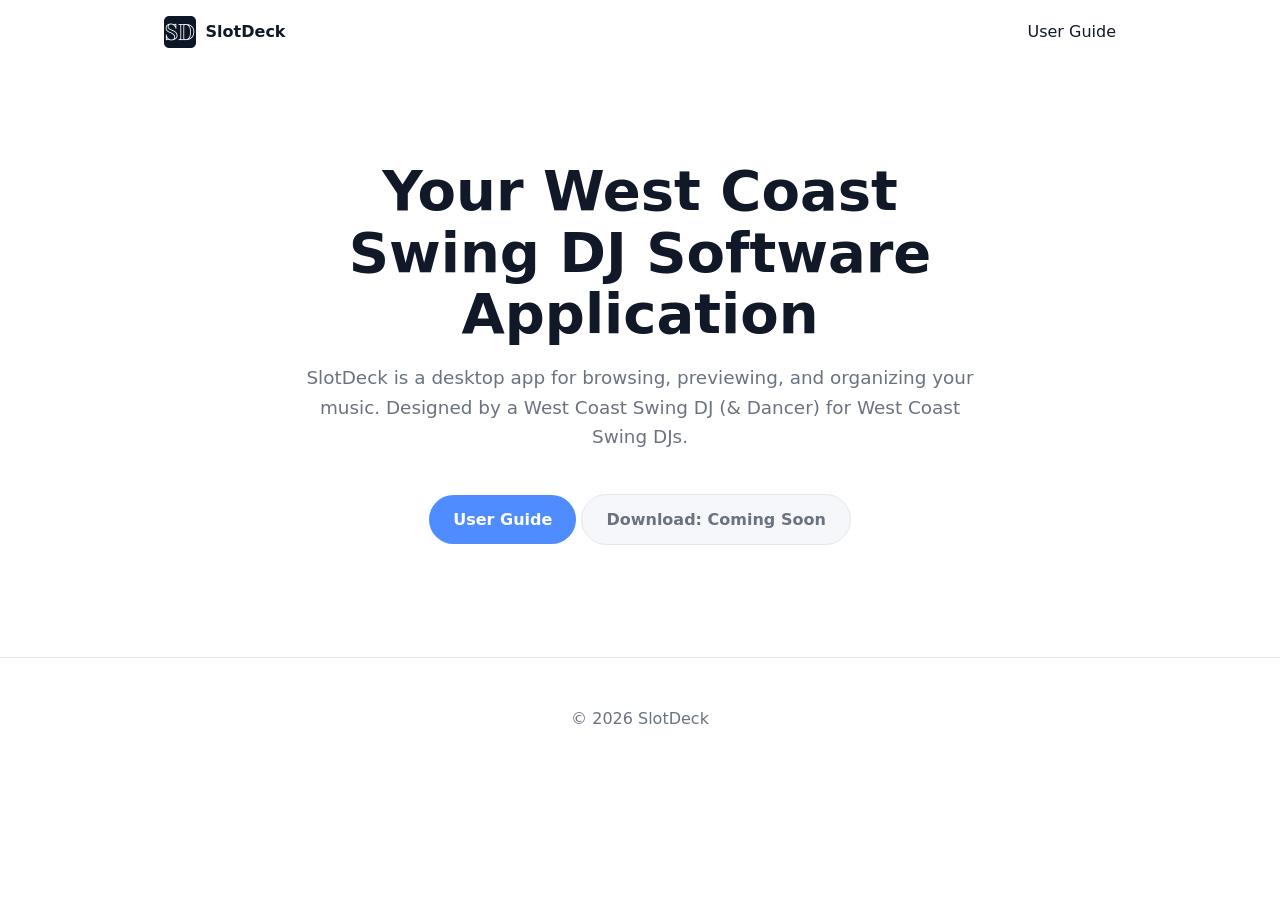
==== docs/index.html @ 699abc44 "Add initial project files including HTML, CSS, JS, and tasks configuration" ====
<!doctype html>
<html lang="en">
<head>
  <meta charset="utf-8">
  <meta name="viewport" content="width=device-width, initial-scale=1">
  <title>SlotDeck</title>
  <meta name="description" content="SlotDeck: a DJ desktop application.">
  <link rel="icon" href="favicon.ico">
  <link rel="stylesheet" href="assets/css/style.css">
</head>
<body>
  <header class="nav">
    <a class="brand" href="./"><img src="assets/img/logo.png" alt="">SlotDeck</a>
    <nav><a href="guide.html">User Guide</a></nav>
  </header>

  <main class="home">
    <section class="hero">
      <h1>Your West Coast Swing DJ Software Application</h1>
      <p>SlotDeck is a desktop app for browsing, previewing, and organizing your music. Designed by a West Coast Swing DJ (& Dancer) for West Coast Swing DJs.</p>
      <a class="btn" href="guide.html">User Guide</a>
      <span class="btn disabled" aria-disabled="true">Download: Coming Soon</span>
    </section>
  </main>

  <footer>&copy; 2026 SlotDeck</footer>
  <script src="assets/js/main.js" defer></script>
</body>
</html>
---- docs/assets/css/style.css ----
:root { --bg:#0b0d12; --fg:#e8eaf0; --muted:#9aa3b2; --card:#141821; --line:#232938; --accent:#4f8cff; --radius:14px; }
@media (prefers-color-scheme: light) {
  :root { --bg:#fff; --fg:#111827; --muted:#6b7280; --card:#f5f7fa; --line:#e5e7eb; }
}
* { box-sizing:border-box; }
html { scroll-behavior:smooth; }
body { margin:0; background:var(--bg); color:var(--fg);
  font:16px/1.6 system-ui,-apple-system,"Segoe UI",Roboto,sans-serif; }
a { color:var(--accent); }
.nav { display:flex; justify-content:space-between; align-items:center;
  max-width:1000px; margin:auto; padding:1rem 1.5rem; }
.nav nav a { color:var(--fg); text-decoration:none; margin-left:1.25rem; }
.nav nav a:hover { color:var(--accent); }
.brand { display:flex; align-items:center; gap:.6rem; font-weight:700; color:var(--fg); text-decoration:none; }
.brand img { width:32px; height:32px; }
.hero { text-align:center; padding:6rem 1.5rem 4rem; max-width:720px; margin:auto; }
.hero h1 { font-size:clamp(2rem,6vw,3.5rem); margin:0 0 1rem; line-height:1.1; }
.hero p { color:var(--muted); font-size:1.15rem; }
.btn { display:inline-block; margin-top:1.5rem; padding:.75rem 1.5rem;
  background:var(--accent); color:#fff; border-radius:999px; text-decoration:none; font-weight:600; }
.btn.ghost { background:transparent; color:var(--fg); border:1px solid var(--line); margin-left:.5rem; }
.grid { display:grid; gap:1rem; max-width:1000px; margin:auto; padding:1.5rem;
  grid-template-columns:repeat(auto-fit,minmax(240px,1fr)); }
.card { background:var(--card); border:1px solid var(--line); padding:1.5rem; border-radius:var(--radius); }
.card h3 { margin:0 0 .5rem; }
.card p { margin:0; color:var(--muted); }
.section { max-width:720px; margin:auto; padding:3rem 1.5rem; text-align:center; }
.section h2 { margin-top:0; }
.section p { color:var(--muted); }
.home { min-height:60vh; display:grid; align-items:center; }
.btn.disabled { background:var(--card); color:var(--muted); border:1px solid var(--line); cursor:default; pointer-events:none; }
.guide { max-width:720px; margin:auto; padding:2rem 1.5rem; }
.guide h1 { font-size:2.2rem; margin:0 0 .5rem; }
.guide h2 { margin:2.5rem 0 .5rem; padding-top:.5rem; border-top:1px solid var(--line); }
.guide .lead { color:var(--muted); font-size:1.1rem; }
.guide li { margin:.35rem 0; }
.guide code { background:var(--card); border:1px solid var(--line); padding:.05rem .35rem; border-radius:6px; font-size:.9em; }
.toc { background:var(--card); border:1px solid var(--line); border-radius:var(--radius); padding:1rem 1.5rem; margin:1.5rem 0; }
.toc ol { margin:0; padding-left:1.25rem; columns:2; }
.toc a { text-decoration:none; }
.shot { display:grid; place-items:center; height:180px; margin:1rem 0; border:1px dashed var(--line);
  border-radius:var(--radius); color:var(--muted); font-size:.9rem; }
figure { margin:0; }
footer { text-align:center; color:var(--muted); padding:3rem 1rem; border-top:1px solid var(--line); margin-top:3rem; }
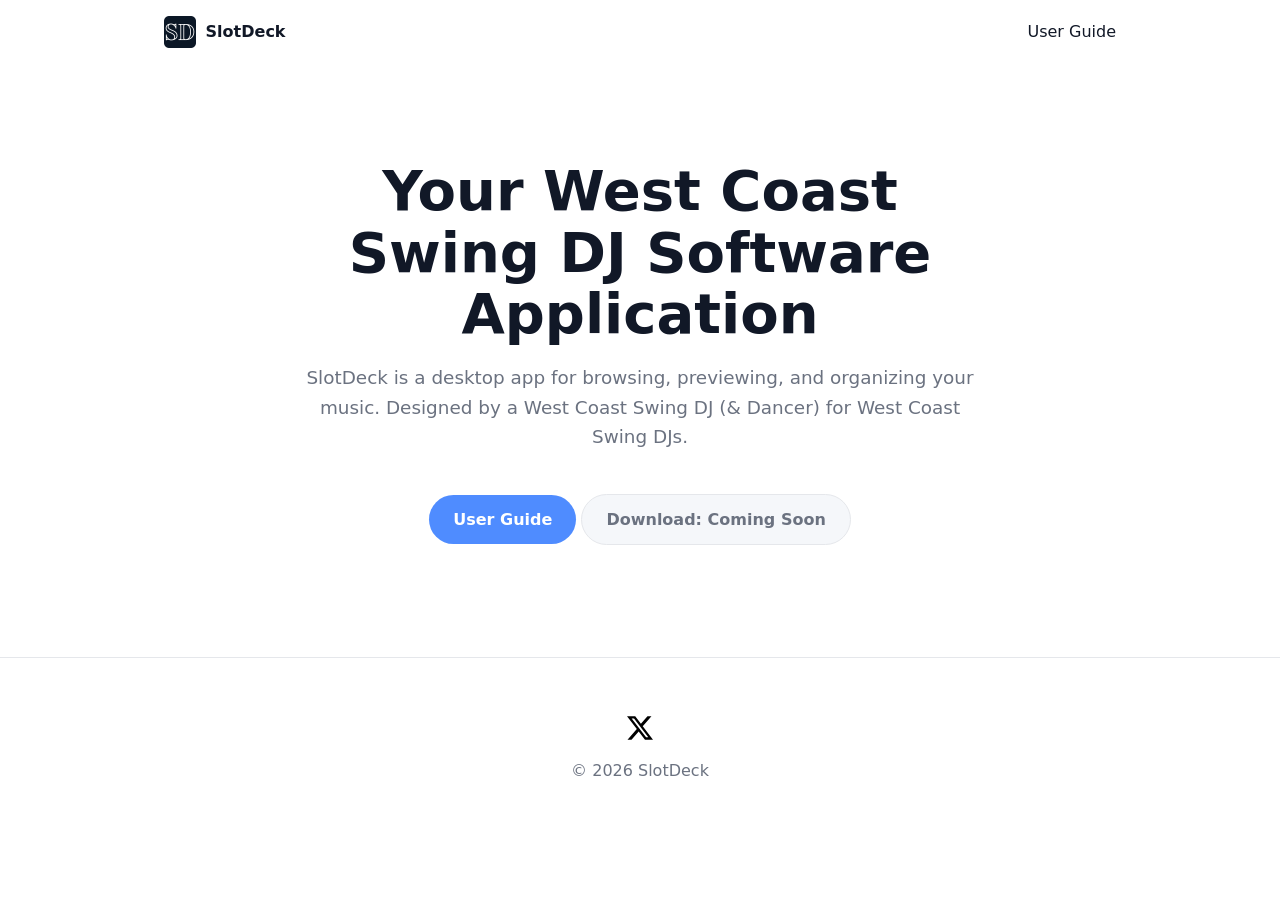
==== commit 782c7721: "Add social media link and update footer in HTML files; enhance CSS for social links" ====
--- a/docs/index.html
+++ b/docs/index.html
@@ -6,7 +6,7 @@
   <title>SlotDeck</title>
   <meta name="description" content="SlotDeck: a DJ desktop application.">
   <link rel="icon" href="favicon.ico">
-  <link rel="stylesheet" href="assets/css/style.css">
+  <link rel="stylesheet" href="assets/css/style.css?v=20261021">
 </head>
 <body>
   <header class="nav">
@@ -23,7 +23,9 @@
     </section>
   </main>
 
-  <footer>&copy; 2026 SlotDeck</footer>
+  <footer><a class="social-link" href="https://x.com/slotdeckDJ" target="_blank" rel="noopener noreferrer" aria-label="SlotDeck on X (@slotdeckDJ), opens in a new tab">
+    <svg viewBox="0 0 24 24" width="20" height="20" fill="currentColor" aria-hidden="true" focusable="false"><path d="M18.901 1.153h3.68l-8.04 9.19L24 22.846h-7.406l-5.8-7.584-6.64 7.584H.47l8.6-9.835L0 1.154h7.594l5.243 6.932 6.064-6.933Zm-1.29 19.49h2.039L6.487 3.24H4.3l13.31 17.403Z"/></svg>
+  </a><div>&copy; 2026 SlotDeck</div></footer>
   <script src="assets/js/main.js" defer></script>
 </body>
 </html>
--- a/docs/assets/css/style.css
+++ b/docs/assets/css/style.css
@@ -42,3 +42,9 @@
   border-radius:var(--radius); color:var(--muted); font-size:.9rem; }
 figure { margin:0; }
 footer { text-align:center; color:var(--muted); padding:3rem 1rem; border-top:1px solid var(--line); margin-top:3rem; }
+.social-link { display:inline-flex; align-items:center; justify-content:center; width:44px; height:44px; margin-bottom:.5rem; color:#fff; }
+.social-link svg { width:26px; height:26px; }
+@media (prefers-color-scheme: light) {
+  .social-link { color:#000; }
+}
+.social-link:focus-visible { outline:2px solid var(--accent); outline-offset:2px; border-radius:4px; }
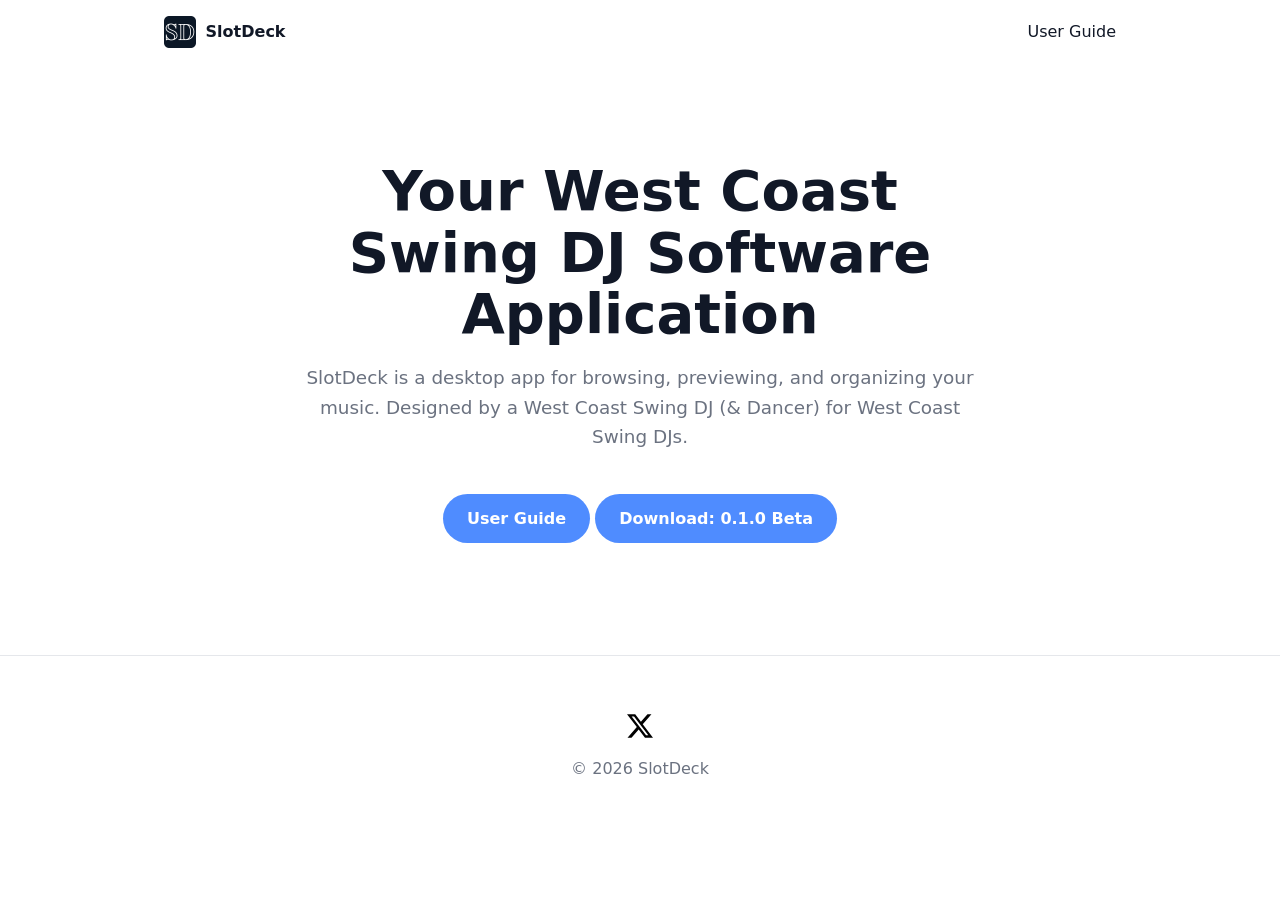
==== commit 813a0d27: "Update download link to version 0.1.0 Beta in index.html" ====
--- a/docs/index.html
+++ b/docs/index.html
@@ -19,7 +19,7 @@
       <h1>Your West Coast Swing DJ Software Application</h1>
       <p>SlotDeck is a desktop app for browsing, previewing, and organizing your music. Designed by a West Coast Swing DJ (& Dancer) for West Coast Swing DJs.</p>
       <a class="btn" href="guide.html">User Guide</a>
-      <span class="btn disabled" aria-disabled="true">Download: Coming Soon</span>
+      <a class="btn" href="https://github.com/randyodish/slotdeck-release/releases/download/v0.1.0/SlotDeck-0.1.0-setup-x64.exe">Download: 0.1.0 Beta</a>
     </section>
   </main>
 
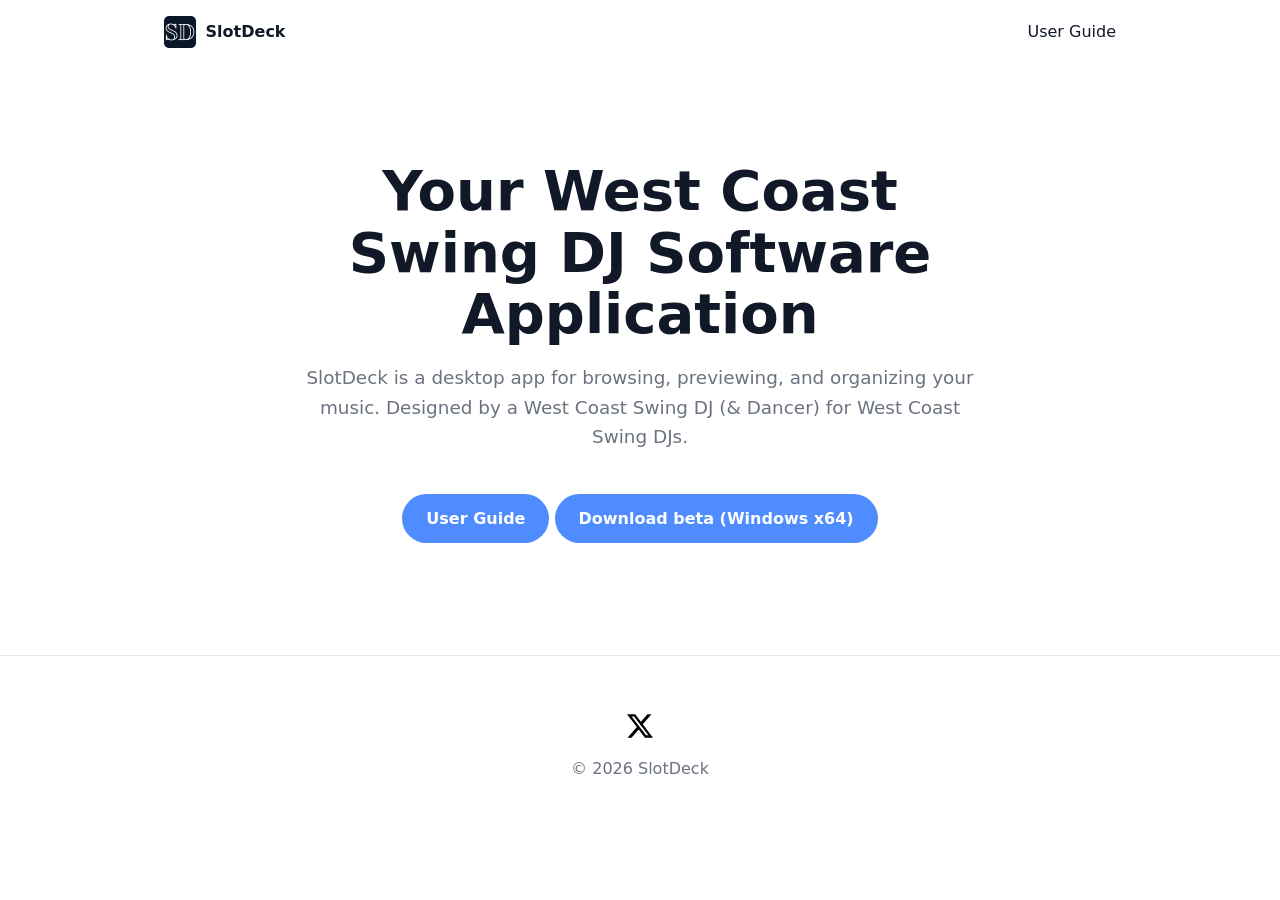
==== commit 1940f2fe: "Update download link to latest beta version in index.html" ====
--- a/docs/index.html
+++ b/docs/index.html
@@ -19,7 +19,7 @@
       <h1>Your West Coast Swing DJ Software Application</h1>
       <p>SlotDeck is a desktop app for browsing, previewing, and organizing your music. Designed by a West Coast Swing DJ (& Dancer) for West Coast Swing DJs.</p>
       <a class="btn" href="guide.html">User Guide</a>
-      <a class="btn" href="https://github.com/randyodish/slotdeck-release/releases/download/v0.1.0/SlotDeck-0.1.0-setup-x64.exe">Download: 0.1.0 Beta</a>
+      <a class="btn" href="https://github.com/randyodish/slotdeck-release/releases/latest/download/SlotDeck-setup-x64.exe">Download beta (Windows x64)</a>
     </section>
   </main>
 
